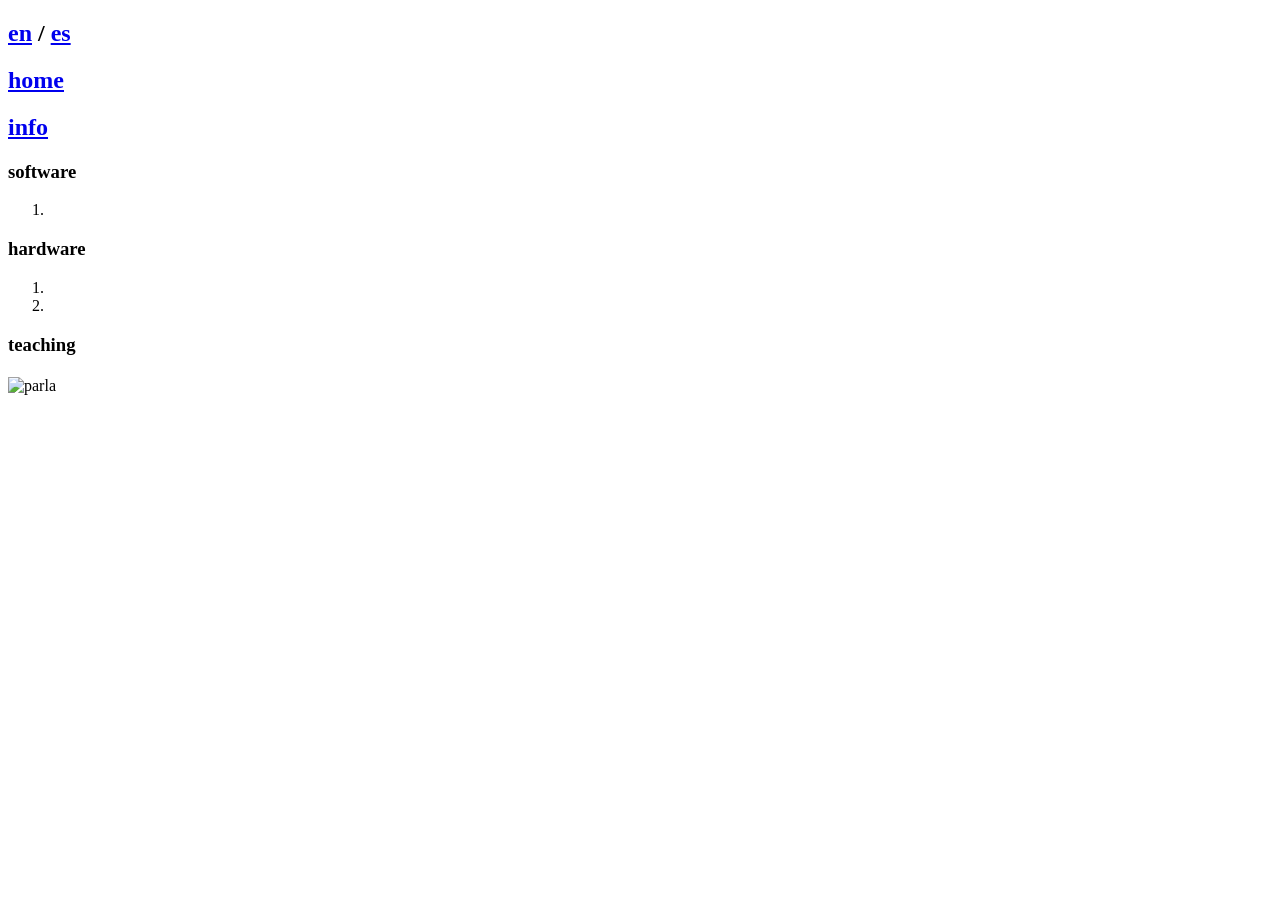
==== projects/parla/index.html @ f93859db "agregar parla" ====
<!DOCTYPE html>
<html lang="en">
    <head>
        <meta charset="utf-8" />
        <link rel="icon" type="image/png" href="/assets/favicon.ico" />
        <title>parla</title>
        <meta
        name="viewport"
        content="width=device-width, initial-scale=1.0"
        />
        <link rel="stylesheet" type="text/css" href="/css/style.css" />
    </head>
    <body>
        <div class="flex-container">
            <div class="left" id="divLeftMenu"></div>
            
            <div class="right">
                <h1 class="cajita" data-i18n="projects-parla"></h1>
                
                <img src="/media/proyectos/parla.jpg" alt="parla">
                
                <p data-i18n="parla-description"></p>

                <h2 class="cajita" data-i18n="parla-tech-title"></h2>
                <p data-i18n="parla-tech-info"></p>

                <h2 class="cajita" data-i18n="parla-creditos-titulo"></h2>
                <p data-i18n="credito-empresa"></p>
                <p data-i18n="credito-concepto"></p>
                <p data-i18n="credito-pcb"></p>
                <p data-i18n="credito-grafica"></p>
                <p data-i18n="credito-logistica"></p>
                <p data-i18n="credito-tipo"></p>
            </div>
        </div>

        <script src="/nav.js"></script>
        <script src="/script.js"></script>
    </body>
</html>
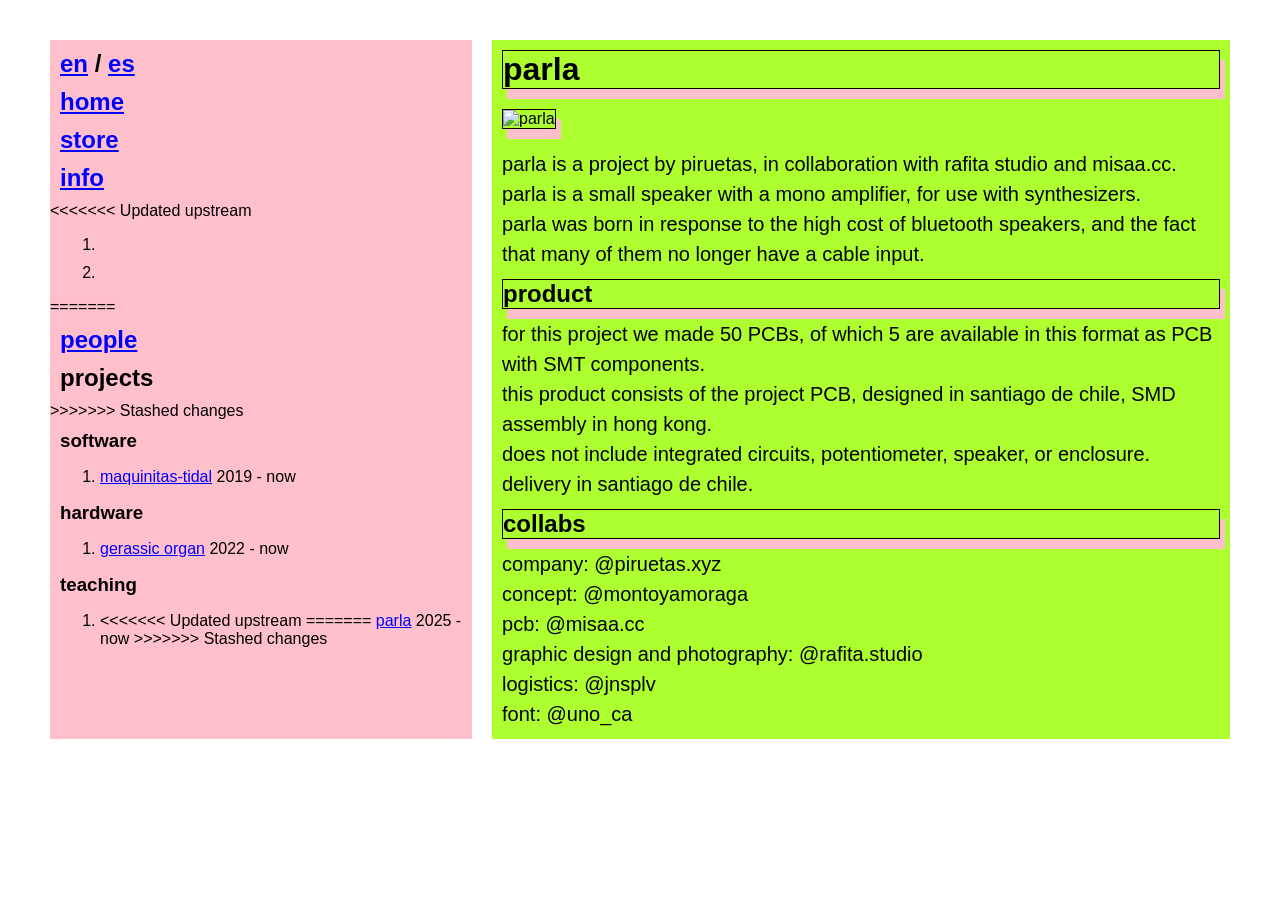
==== commit c8221378: "cambios de json a hmtl es/en" ====
--- a/projects/parla/index.html
+++ b/projects/parla/index.html
@@ -4,37 +4,38 @@
         <meta charset="utf-8" />
         <link rel="icon" type="image/png" href="/assets/favicon.ico" />
         <title>parla</title>
-        <meta
-        name="viewport"
-        content="width=device-width, initial-scale=1.0"
-        />
+        <meta name="viewport" content="width=device-width, initial-scale=1.0" />
         <link rel="stylesheet" type="text/css" href="/css/style.css" />
     </head>
     <body>
         <div class="flex-container">
             <div class="left" id="divLeftMenu"></div>
-            
+
             <div class="right">
-                <h1 class="cajita" data-i18n="projects-parla"></h1>
-                
+                <h1 class="cajita">parla</h1>
+
                 <img src="/media/proyectos/parla.jpg" alt="parla">
-                
-                <p data-i18n="parla-description"></p>
 
-                <h2 class="cajita" data-i18n="parla-tech-title"></h2>
-                <p data-i18n="parla-tech-info"></p>
+                <p>
+                    <span class="es">parla es un proyecto de piruetas, en colaboración con rafita studio y misaa.cc.<br>parla es un pequeño parlante con un amplificador mono, para uso con sintetizadores.<br>parla nace en respuesta a los altos costos de parlantes con bluetooth, y a que muchos de ellos hoy en día ya no cuentan con entrada vía cable.</span>
+                    <span class="en">parla is a project by piruetas, in collaboration with rafita studio and misaa.cc.<br>parla is a small speaker with a mono amplifier, for use with synthesizers.<br>parla was born in response to the high cost of bluetooth speakers, and the fact that many of them no longer have a cable input.</span>
+                </p>
 
-                <h2 class="cajita" data-i18n="parla-creditos-titulo"></h2>
-                <p data-i18n="credito-empresa"></p>
-                <p data-i18n="credito-concepto"></p>
-                <p data-i18n="credito-pcb"></p>
-                <p data-i18n="credito-grafica"></p>
-                <p data-i18n="credito-logistica"></p>
-                <p data-i18n="credito-tipo"></p>
+                <h2 class="cajita"><span class="es">producto</span><span class="en">product</span></h2>
+                <p>
+                    <span class="es">para este proyecto hicimos 50 PCBs, de las cuales 5 están disponibles en este formato PCB con componentes SMT.<br>este producto consiste en la PCB del proyecto, diseñada en santiago de chile, ensamble SMD en hong kong.<br>no incluye circuitos integrados, ni potenciómetro, ni parlante, ni carcasa.<br>entrega en santiago de chile.</span>
+                    <span class="en">for this project we made 50 PCBs, of which 5 are available in this format as PCB with SMT components.<br>this product consists of the project PCB, designed in santiago de chile, SMD assembly in hong kong.<br>does not include integrated circuits, potentiometer, speaker, or enclosure.<br>delivery in santiago de chile.</span>
+                </p>
+
+                <h2 class="cajita"><span class="es">créditos</span><span class="en">collabs</span></h2>
+                <p>
+                    <span class="es">empresa: @piruetas.xyz<br>concepto: @montoyamoraga<br>pcb: @misaa.cc<br>gráfica y fotografía: @rafita.studio<br>logística: @jnsplv<br>tipografía: @uno_ca</span>
+                    <span class="en">company: @piruetas.xyz<br>concept: @montoyamoraga<br>pcb: @misaa.cc<br>graphic design and photography: @rafita.studio<br>logistics: @jnsplv<br>font: @uno_ca</span>
+                </p>
             </div>
         </div>
 
         <script src="/nav.js"></script>
         <script src="/script.js"></script>
     </body>
-</html>+</html>
--- a/css/style.css
+++ b/css/style.css
@@ -0,0 +1,197 @@
+* {
+  box-sizing: border-box;
+  align-items: stretch;
+}
+
+.lang-en .es { display: none; }
+.lang-es .en { display: none; }
+
+div {
+  margin: 10px;
+}
+
+.flex-container {
+  display: flex;
+  flex-direction: row;
+}
+
+.left {
+  background-color: pink;
+  flex-grow: 0;
+}
+
+.right {
+  background-color: greenyellow;
+  flex-grow: 0;
+}
+
+@media (max-width: 800px) {
+  .flex-container {
+    flex-direction: column;
+  }
+}
+
+body {
+  background-color: #fff;
+  max-width: 100%;
+  font-family: sans-serif;
+  margin: 30px;
+}
+
+img {
+  max-width: 70%;
+  /* border: 10px solid pink; */
+  /* border-radius: 10px; */
+  /* padding: 10px; */
+  margin: 10px;
+  /* box-shadow: inset 0 0 10px pink; */
+  border: 1px solid;
+  box-shadow: 5px 10px pink;
+}
+
+video {
+  max-width: 100%;
+}
+
+p {
+  font-size: 15pt;
+  line-height: 1.5em;
+  max-width: 100%;
+}
+
+a {
+  text-decoration: underline;
+  color: blue;
+  /* background-color: #ffffff; */
+}
+
+a:hover,
+a:active {
+  background-color: white;
+  color: blue;
+}
+
+.cajita {
+  border: 1px solid;
+  box-shadow: 5px 10px pink;
+}
+
+.contenedor {
+  max-width: 100%;
+  margin: auto;
+}
+
+h1,
+h2,
+h3,
+h4,
+h5,
+h6,
+p {
+  margin: 10px;
+}
+
+li {
+  margin: 10px;
+}
+
+/* .proyectos {
+  text-align: center;
+  list-style: none;
+  margin: 0;
+  padding: 0;
+  display: flex;
+  flex-wrap: wrap;
+  text-align: left;
+  text-align: center;
+} */
+
+/* .proyectos li {
+  list-style: none;
+  margin: 3px;
+  padding: 0;
+  width: 25%;
+  padding: 20px 20px 20px 20px;
+  margin: 0;
+} */
+
+/* .proyectos a {
+  padding: 4px;
+  padding: 0;
+  display: block;
+  text-decoration: none;
+} */
+
+/* .proyectos .titulo {
+  font-style: normal;
+} */
+
+/* .proyectos .proyecto-meta {
+  margin-top: 5px;
+} */
+
+/* .proyectos img {
+  width: 100%;
+  display: block;
+} */
+
+/* .proyectos video {
+  width: 100%;
+  padding-top: auto;
+  display: block;
+  position: relative;
+  top: 50%;
+  transform: translateY(-50%);
+} */
+
+/* @media (max-width: 1200px) {
+  .proyectos li {
+    width: 33%;
+    padding: 20px;
+    margin: 0;
+  }
+  .masonry {
+    column-count: 2;
+    column-gap: 20px;
+    padding: 20px;
+  }
+} */
+
+/* @media (max-width: 950px) {
+  .proyectos li {
+    width: 50%;
+    padding: 20px;
+    margin: 0;
+  }
+  .student-projects {
+    column-count: 1;
+  }
+} */
+
+/* @media (max-width: 768px) {
+  .proyectos li {
+    width: 100%;
+    padding: 10px;
+    margin: 0;
+  }
+  header {
+    padding: 10px;
+    text-align: left;
+  }
+  #logo {
+    padding: 0;
+    display: block;
+  }
+  header nav {
+    margin: 0;
+  }
+  header nav a {
+    margin: 0;
+    padding: 0;
+  }
+  .masonry {
+    column-count: 1;
+    column-gap: 0;
+    padding: 10px;
+  }
+} */
